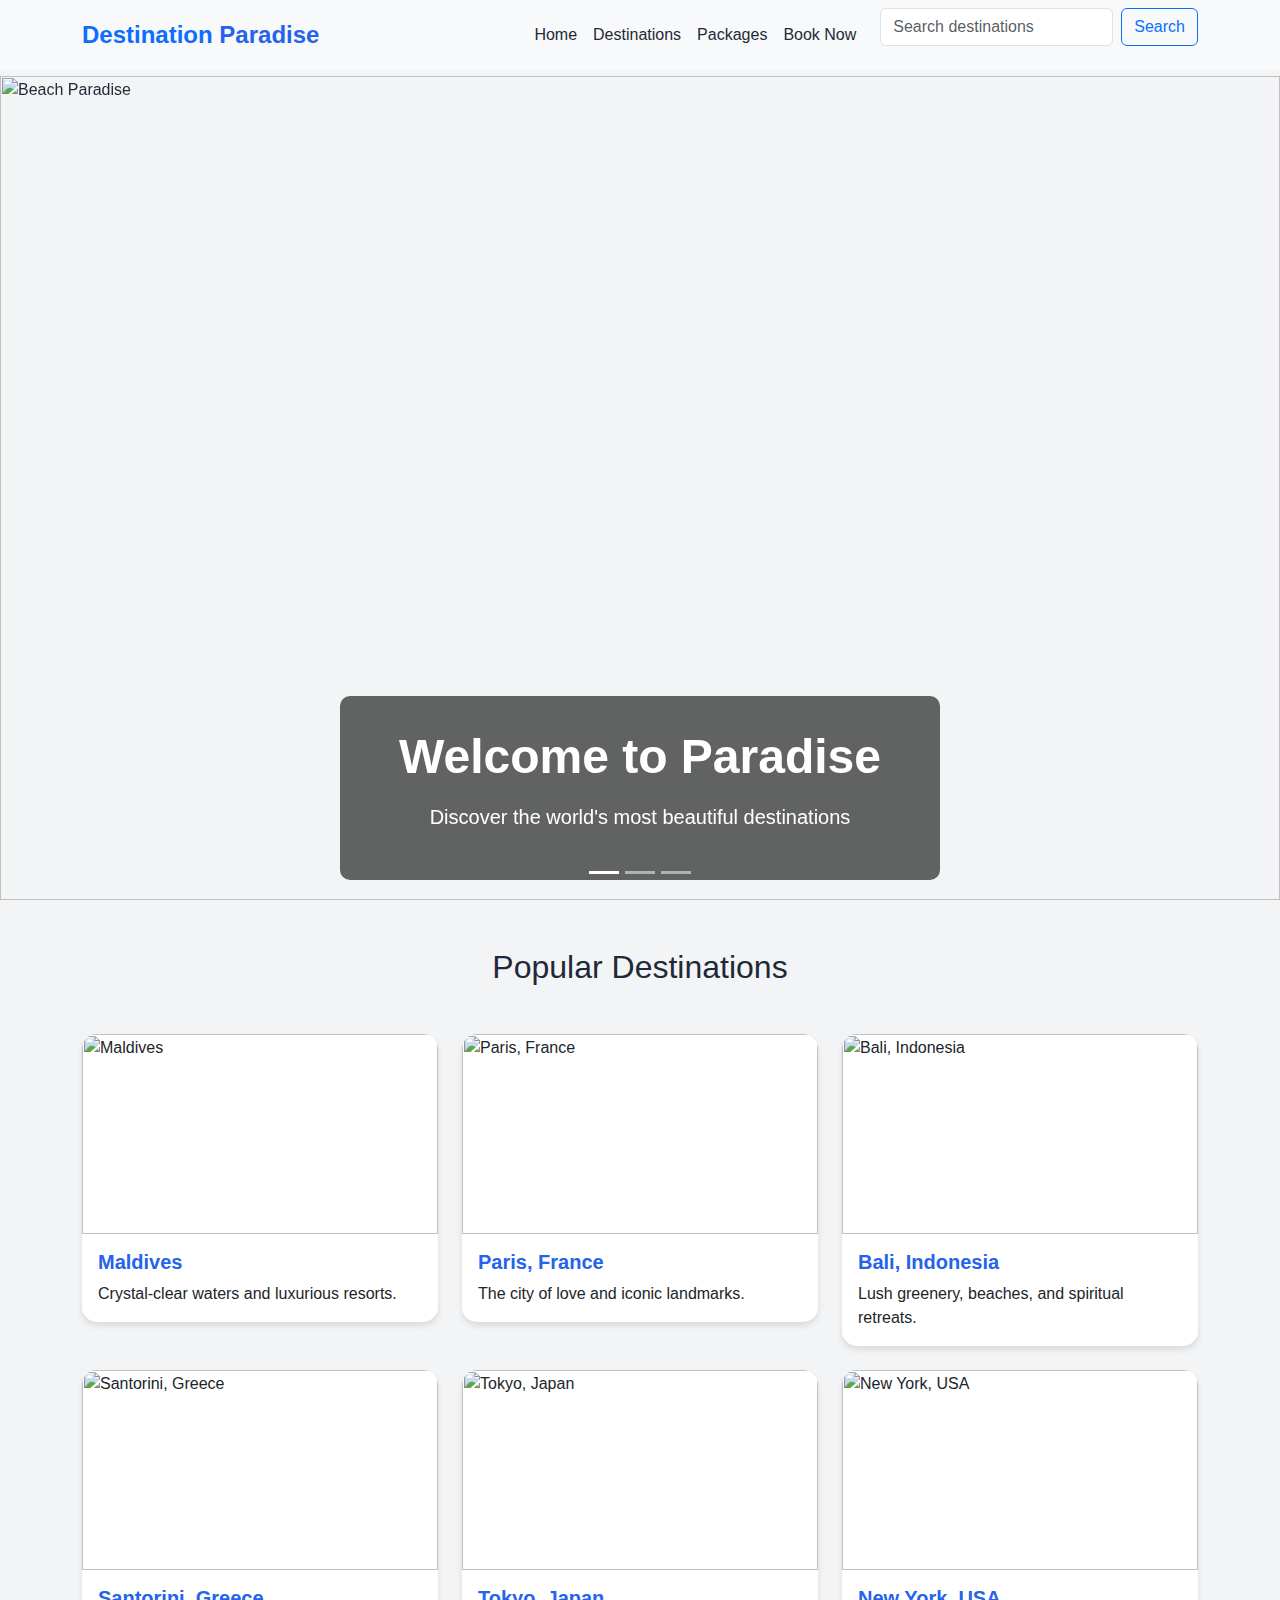
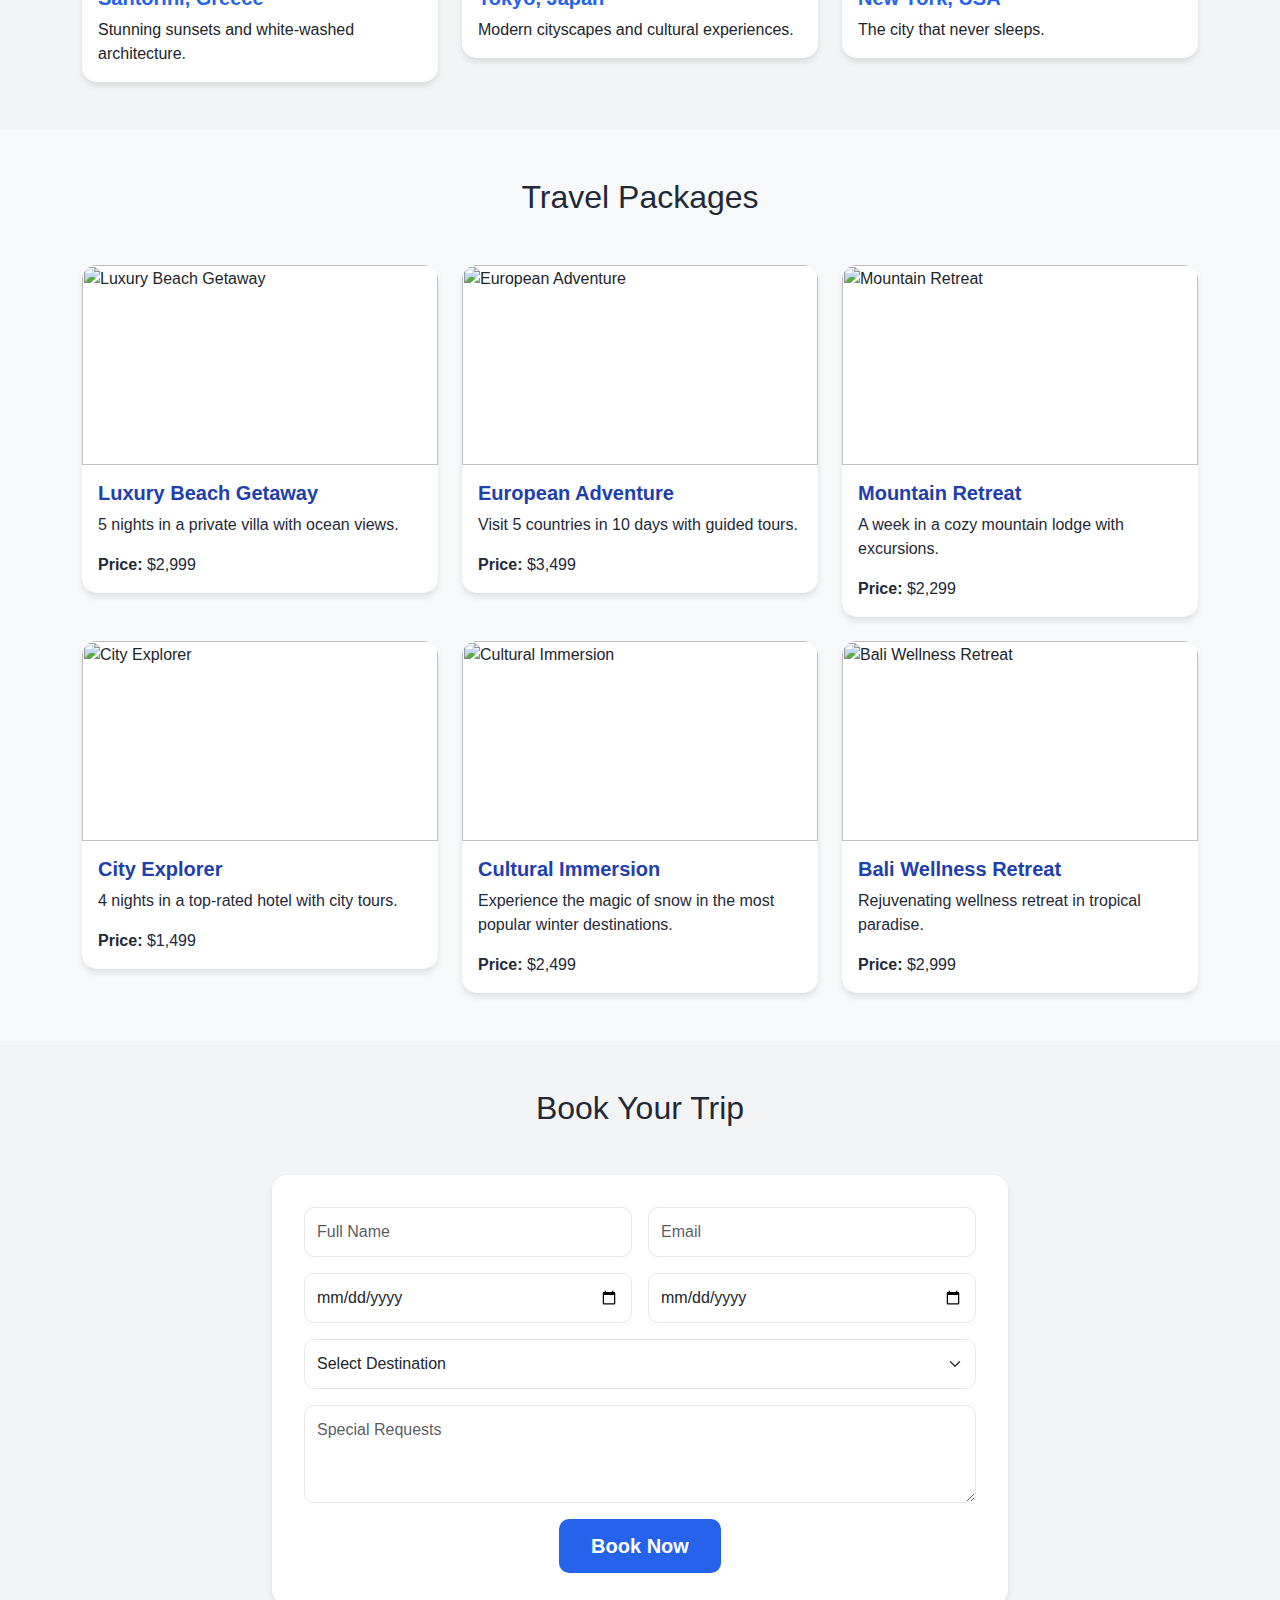
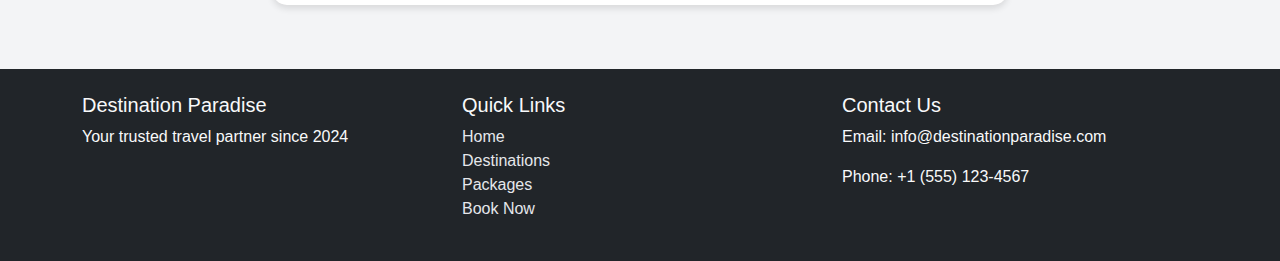
==== index.html @ 2a092789 "Add files via upload" ====
<html lang="en">
<head>
    <meta charset="UTF-8">
    <meta name="viewport" content="width=device-width, initial-scale=1.0">
    <title>Destination Paradise - Your Dream Vacation Awaits</title>
    <meta name="description" content="Discover amazing travel destinations and book your dream vacation with Destination Paradise">
    <link href="https://cdn.jsdelivr.net/npm/bootstrap@5.3.2/dist/css/bootstrap.min.css" rel="stylesheet">
    <link rel="stylesheet" href="styles.css">
</head>
<body>
    <!-- Navigation -->
    <nav class="navbar navbar-expand-lg navbar-light bg-light fixed-top">
        <div class="container">
            <a class="navbar-brand" href="#"><span class="text-primary">Destination</span> Paradise</a>
            <button class="navbar-toggler" type="button" data-bs-toggle="collapse" data-bs-target="#navbarNav">
                <span class="navbar-toggler-icon"></span>
            </button>
            <div class="collapse navbar-collapse" id="navbarNav">
                <ul class="navbar-nav ms-auto">
                    <li class="nav-item">
                        <a class="nav-link" href="#home">Home</a>
                    </li>
                    <li class="nav-item">
                        <a class="nav-link" href="#destinations">Destinations</a>
                    </li>
                    <li class="nav-item">
                        <a class="nav-link" href="#packages">Packages</a>
                    </li>
                    <li class="nav-item">
                        <a class="nav-link" href="#booking">Book Now</a>
                    </li>
                </ul>
                <form class="d-flex ms-3">
                    <input class="form-control me-2" type="search" placeholder="Search destinations" id="searchInput">
                    <button class="btn btn-outline-primary" type="submit">Search</button>
                </form>
            </div>
        </div>
    </nav>

    <!-- Hero Section -->
    <header id="home" class="hero">
        <div id="heroCarousel" class="carousel slide" data-bs-ride="carousel">
            <div class="carousel-indicators">
                <button type="button" data-bs-target="#heroCarousel" data-bs-slide-to="0" class="active"></button>
                <button type="button" data-bs-target="#heroCarousel" data-bs-slide-to="1"></button>
                <button type="button" data-bs-target="#heroCarousel" data-bs-slide-to="2"></button>
            </div>
            <div class="carousel-inner">
                <div class="carousel-item active">
                    <img src="https://images.unsplash.com/photo-1506929562872-bb421503ef21" class="d-block w-100" alt="Beach Paradise">
                    <div class="carousel-caption">
                        <h1>Welcome to Paradise</h1>
                        <p>Discover the world's most beautiful destinations</p>
                    </div>
                </div>
                <div class="carousel-item">
                    <img src="https://images.unsplash.com/photo-1493246507139-91e8fad9978e" class="d-block w-100" alt="Mountain View">
                    <div class="carousel-caption">
                        <h1>Explore Nature</h1>
                        <p>Experience breathtaking landscapes</p>
                    </div>
                </div>
                <div class="carousel-item">
                    <img src="https://images.unsplash.com/photo-1518548419970-58e3b4079ab2" class="d-block w-100" alt="City Adventure">
                    <div class="carousel-caption">
                        <h1>Urban Adventures</h1>
                        <p>Discover vibrant city life</p>
                    </div>
                </div>
            </div>
        </div>
    </header>

    <!-- Destinations Section -->
    <section id="destinations" class="py-5">
        <div class="container">
            <h2 class="text-center mb-5">Popular Destinations</h2>
            <div class="row g-4" id="destinationsGrid">
                <!-- Destinations will be populated by JavaScript -->
            </div>
        </div>
    </section>

    <!-- Packages Section -->
    <section id="packages" class="py-5 bg-light">
        <div class="container">
            <h2 class="text-center mb-5">Travel Packages</h2>
            <div class="row g-4" id="packagesGrid">
                <!-- Packages will be populated by JavaScript -->
            </div>
        </div>
    </section>

    <!-- Booking Section -->
    <section id="booking" class="py-5">
        <div class="container">
            <h2 class="text-center mb-5">Book Your Trip</h2>
            <div class="row justify-content-center">
                <div class="col-md-8">
                    <form id="bookingForm" class="booking-form">
                        <div class="row g-3">
                            <div class="col-md-6">
                                <input type="text" class="form-control" id="name" placeholder="Full Name" required>
                            </div>
                            <div class="col-md-6">
                                <input type="email" class="form-control" id="email" placeholder="Email" required>
                            </div>
                            <div class="col-md-6">
                                <input type="date" class="form-control" id="departureDate" required>
                            </div>
                            <div class="col-md-6">
                                <input type="date" class="form-control" id="returnDate" required>
                            </div>
                            <div class="col-12">
                                <select class="form-select" id="destination" required>
                                    <option value="">Select Destination</option>
                                    <!-- Options will be populated by JavaScript -->
                                </select>
                            </div>
                            <div class="col-12">
                                <textarea class="form-control" id="specialRequests" rows="3" placeholder="Special Requests"></textarea>
                            </div>
                            <div class="col-12 text-center">
                                <button type="submit" class="btn btn-primary btn-lg">Book Now</button>
                            </div>
                        </div>
                    </form>
                </div>
            </div>
        </div>
    </section>

    <!-- Footer -->
    <footer class="bg-dark text-light py-4">
        <div class="container">
            <div class="row">
                <div class="col-md-4">
                    <h5>Destination Paradise</h5>
                    <p>Your trusted travel partner since 2024</p>
                </div>
                <div class="col-md-4">
                    <h5>Quick Links</h5>
                    <ul class="list-unstyled">
                        <li><a href="#home">Home</a></li>
                        <li><a href="#destinations">Destinations</a></li>
                        <li><a href="#packages">Packages</a></li>
                        <li><a href="#booking">Book Now</a></li>
                    </ul>
                </div>
                <div class="col-md-4">
                    <h5>Contact Us</h5>
                    <p>Email: info@destinationparadise.com</p>
                    <p>Phone: +1 (555) 123-4567</p>
                </div>
            </div>
        </div>
    </footer>

    <script src="https://cdn.jsdelivr.net/npm/bootstrap@5.3.2/dist/js/bootstrap.bundle.min.js"></script>
    <script src="script.js"></script>
</body>
</html>
---- styles.css ----
:root {
    --primary-color: #2563eb;
    --secondary-color: #1e40af;
    --text-color: #1f2937;
    --light-bg: #f3f4f6;
    --light-gray: #e5e7eb;
}

body {
    font-family: 'Segoe UI', Tahoma, Geneva, Verdana, sans-serif;
    color: var(--text-color);
    background-color: var(--light-bg);
    padding-top: 76px;
}

/* Navigation */
.navbar-brand {
    font-weight: 700;
    font-size: 1.5rem;
    color: var(--primary-color);
}

.navbar-nav .nav-link {
    font-weight: 500;
    color: var(--text-color);
    transition: color 0.3s ease;
}

.navbar-nav .nav-link:hover {
    color: var(--primary-color);
}

.navbar-light .navbar-toggler {
    border-color: var(--primary-color);
}

/* Hero Section */
.hero {
    position: relative;
    height: calc(100vh - 76px);
}

.carousel-item {
    height: calc(100vh - 76px);
}

.carousel-item img {
    object-fit: cover;
    height: 100%;
    width: 100%;
}

.carousel-caption {
    background: rgba(0, 0, 0, 0.6);
    padding: 2rem;
    border-radius: 10px;
    max-width: 600px;
    margin: 0 auto;
}

.carousel-caption h1 {
    font-size: 3rem;
    font-weight: 700;
    color: white;
    margin-bottom: 1rem;
}

.carousel-caption p {
    font-size: 1.25rem;
    color: white;
}

/* Destination Cards */
#destinationsGrid .card {
    border: none;
    border-radius: 15px;
    overflow: hidden;
    box-shadow: 0 4px 6px rgba(0, 0, 0, 0.1);
    transition: transform 0.3s ease;
}

#destinationsGrid .card:hover {
    transform: translateY(-5px);
}

#destinationsGrid .card img {
    height: 200px;
    object-fit: cover;
}

#destinationsGrid .card-title {
    font-weight: 700;
    color: var(--primary-color);
}

/* Package Cards */
#packagesGrid .card {
    border: none;
    border-radius: 15px;
    overflow: hidden;
    box-shadow: 0 4px 6px rgba(0, 0, 0, 0.1);
    transition: transform 0.3s ease;
}

#packagesGrid .card:hover {
    transform: translateY(-5px);
}

#packagesGrid .card img {
    height: 200px;
    object-fit: cover;
}

#packagesGrid .card-title {
    font-weight: 700;
    color: var(--secondary-color);
}

#packagesGrid .card .card-text {
    color: var(--text-color);
}

#packagesGrid .card .price {
    font-size: 1.5rem;
    font-weight: 700;
    color: var(--primary-color);
}

/* Booking Form */
.booking-form {
    background: white;
    padding: 2rem;
    border-radius: 15px;
    box-shadow: 0 4px 6px rgba(0, 0, 0, 0.1);
}

.booking-form input,
.booking-form select,
.booking-form textarea {
    border-radius: 10px;
    border: 1px solid var(--light-gray);
    padding: 0.75rem;
    font-size: 1rem;
}

.booking-form button {
    background: var(--primary-color);
    color: white;
    font-weight: 700;
    padding: 0.75rem 2rem;
    border: none;
    border-radius: 10px;
    transition: background 0.3s ease;
}

.booking-form button:hover {
    background: var(--secondary-color);
}

/* Footer */
footer {
    background: var(--secondary-color);
    color: white;
    padding: 2rem 0;
}

footer a {
    color: var(--light-gray);
    text-decoration: none;
    transition: color 0.3s ease;
}

footer a:hover {
    color: var(--primary-color);
}

/* Animations */
@keyframes fadeIn {
    from {
        opacity: 0;
        transform: translateY(20px);
    }
    to {
        opacity: 1;
        transform: translateY(0);
    }
}

.animate-fade-in {
    animation: fadeIn 0.6s ease forwards;
}

/* Responsive Design */
@media (max-width: 768px) {
    .carousel-caption h1 {
        font-size: 2rem;
    }

    .carousel-caption p {
        font-size: 1rem;
    }

    .booking-form {
        padding: 1rem;
    }
}
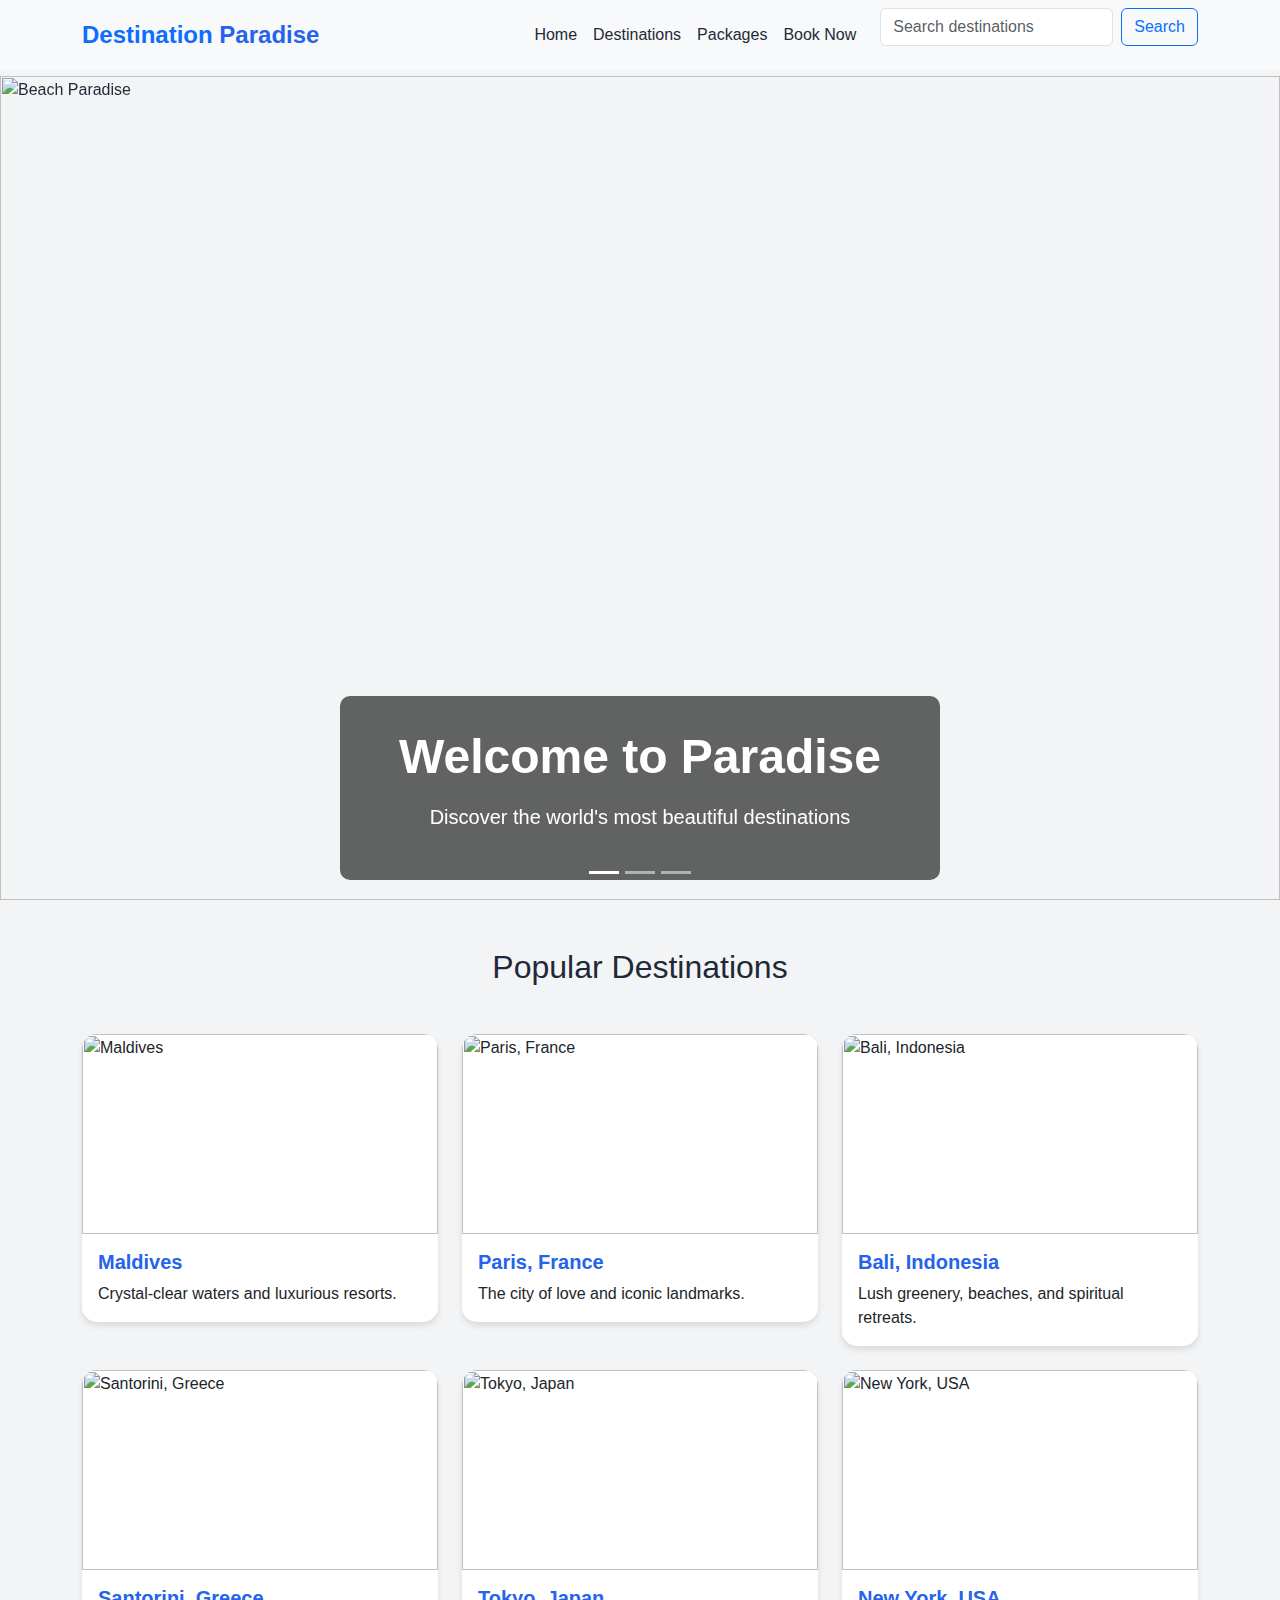
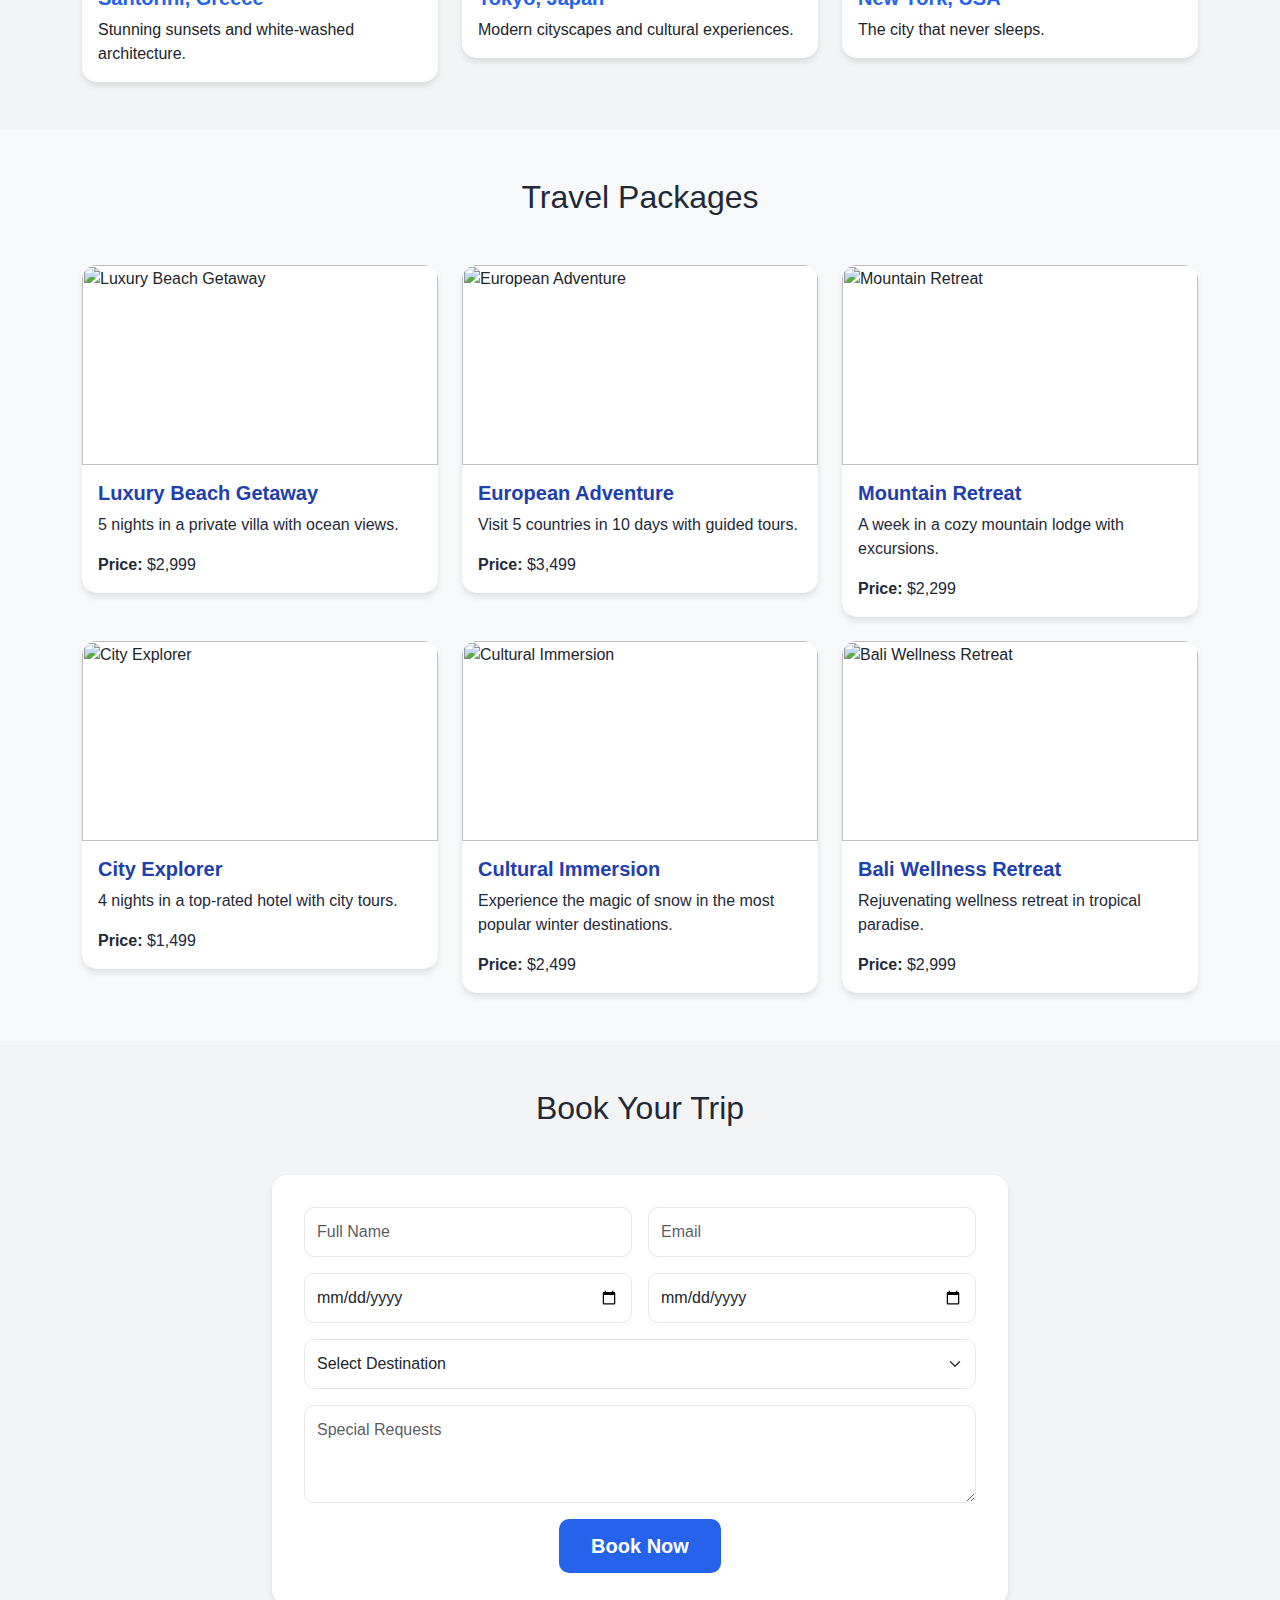
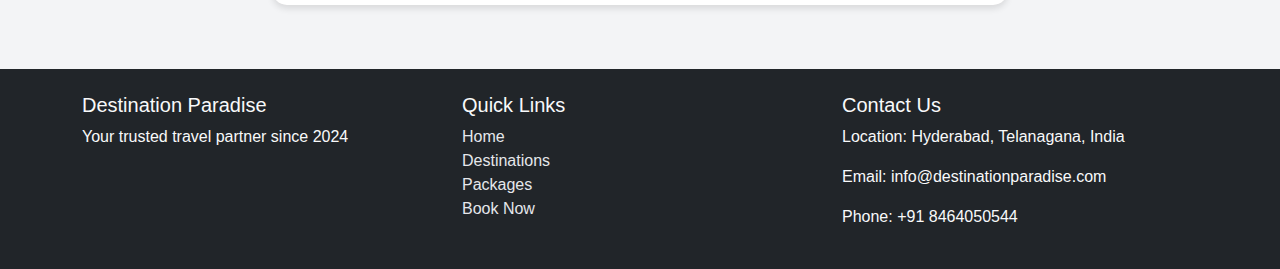
==== commit bcb9b9ae: "Update index.html" ====
--- a/index.html
+++ b/index.html
@@ -151,8 +151,9 @@
                 </div>
                 <div class="col-md-4">
                     <h5>Contact Us</h5>
+                    <p>Location: Hyderabad, Telanagana, India</p>
                     <p>Email: info@destinationparadise.com</p>
-                    <p>Phone: +1 (555) 123-4567</p>
+                    <p>Phone: +91 8464050544</p>
                 </div>
             </div>
         </div>
@@ -161,4 +162,4 @@
     <script src="https://cdn.jsdelivr.net/npm/bootstrap@5.3.2/dist/js/bootstrap.bundle.min.js"></script>
     <script src="script.js"></script>
 </body>
-</html>+</html>
